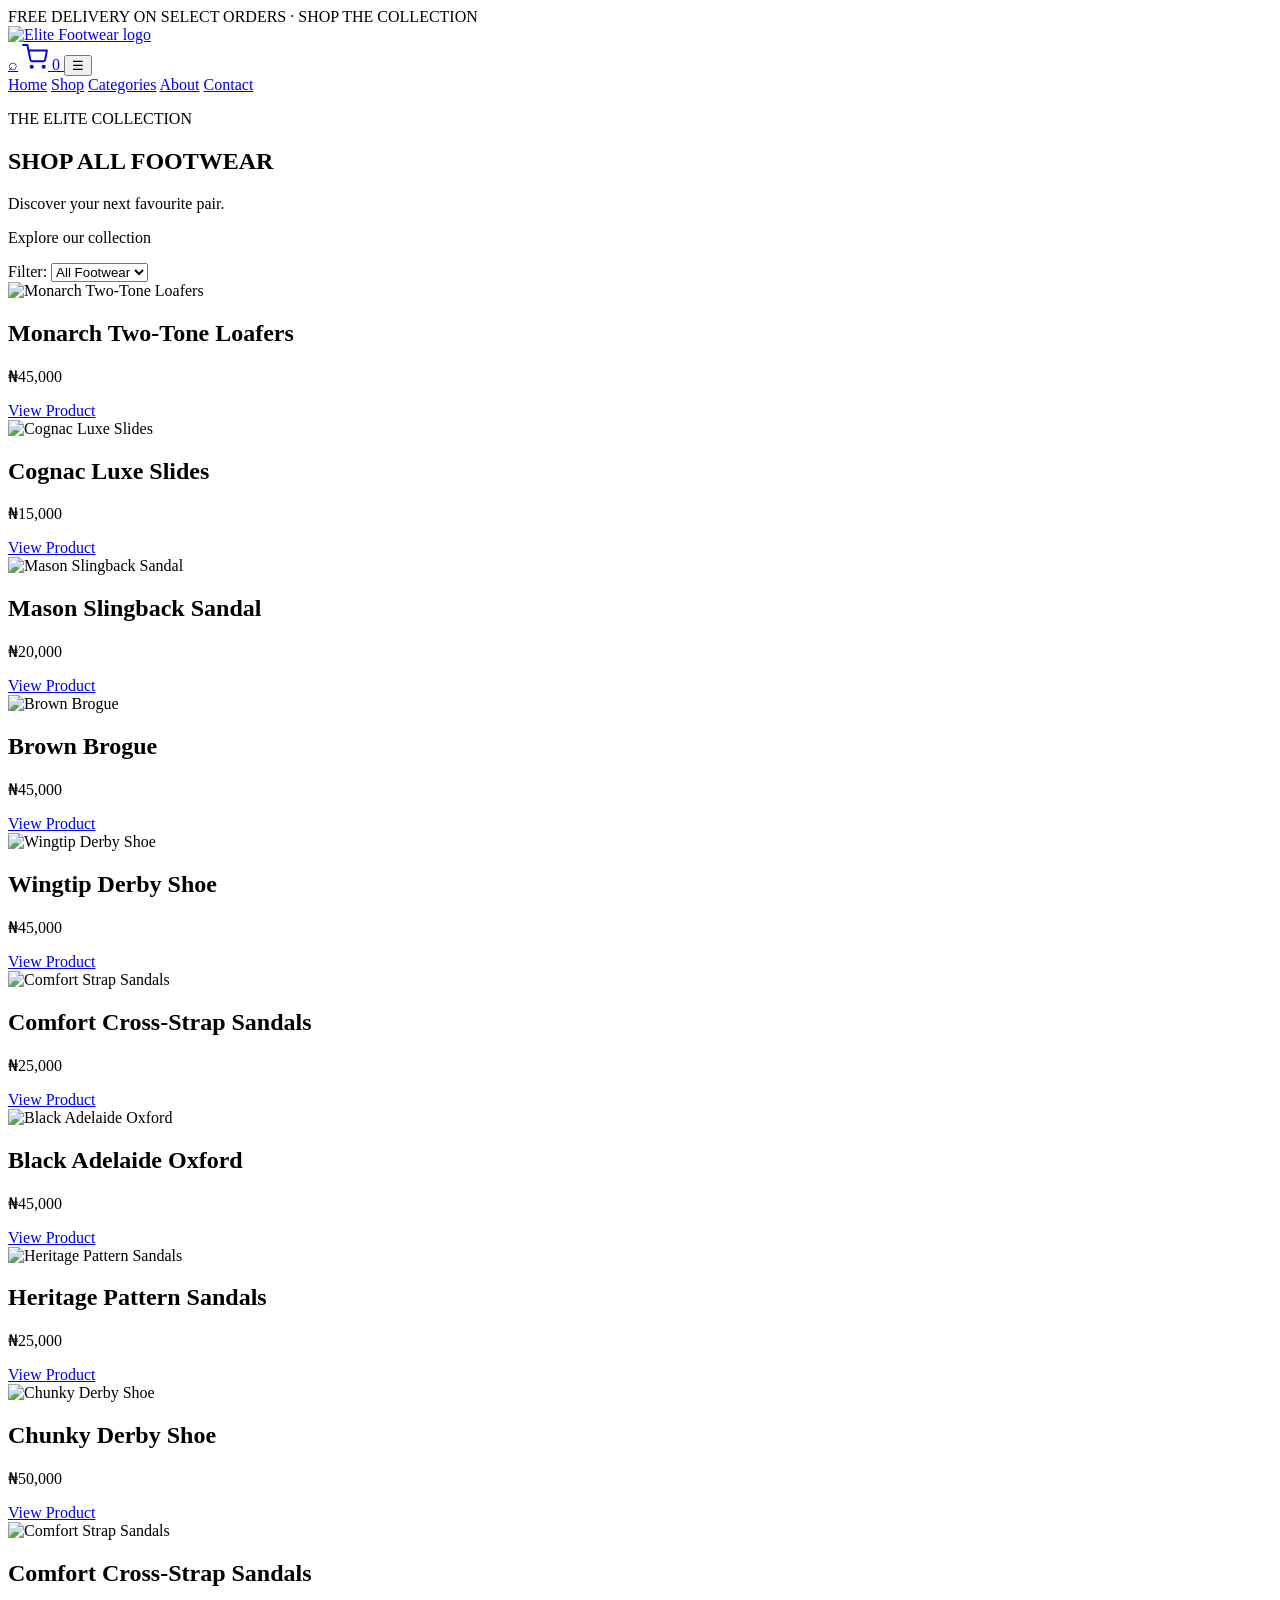
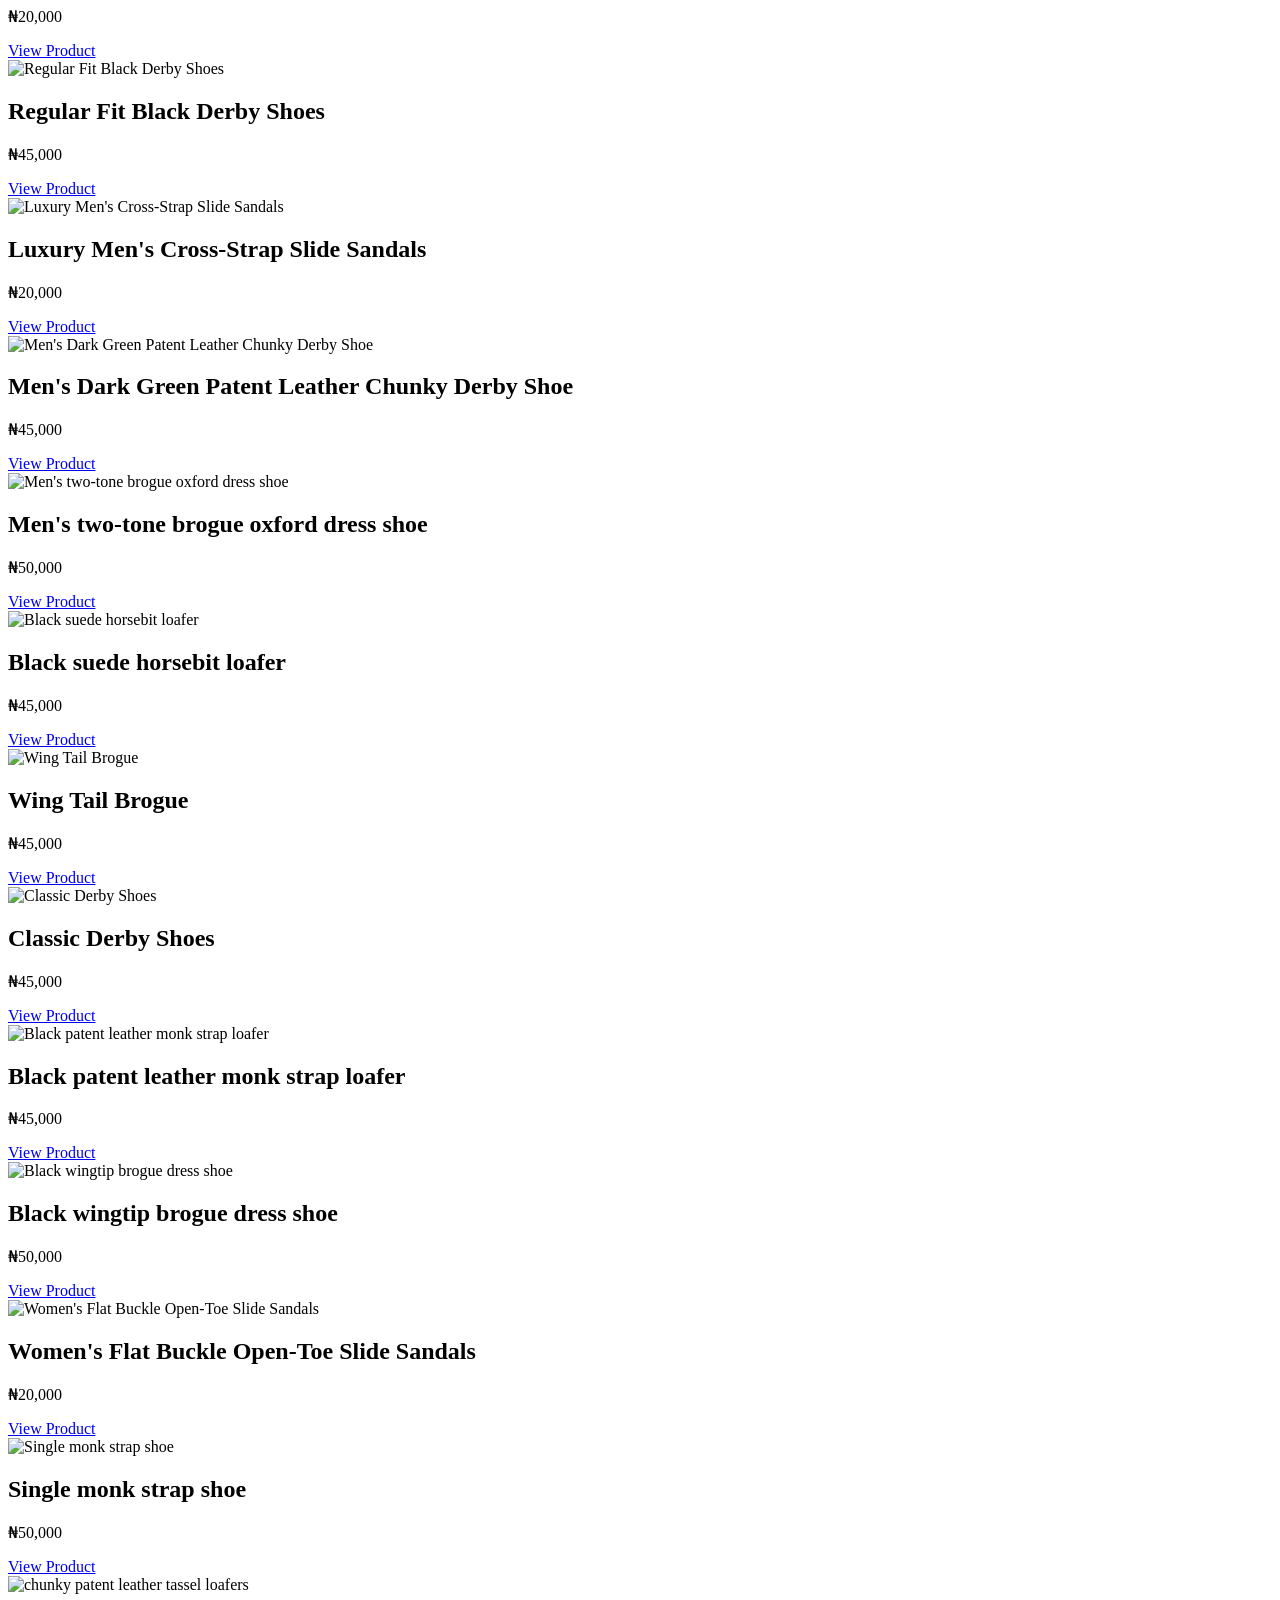
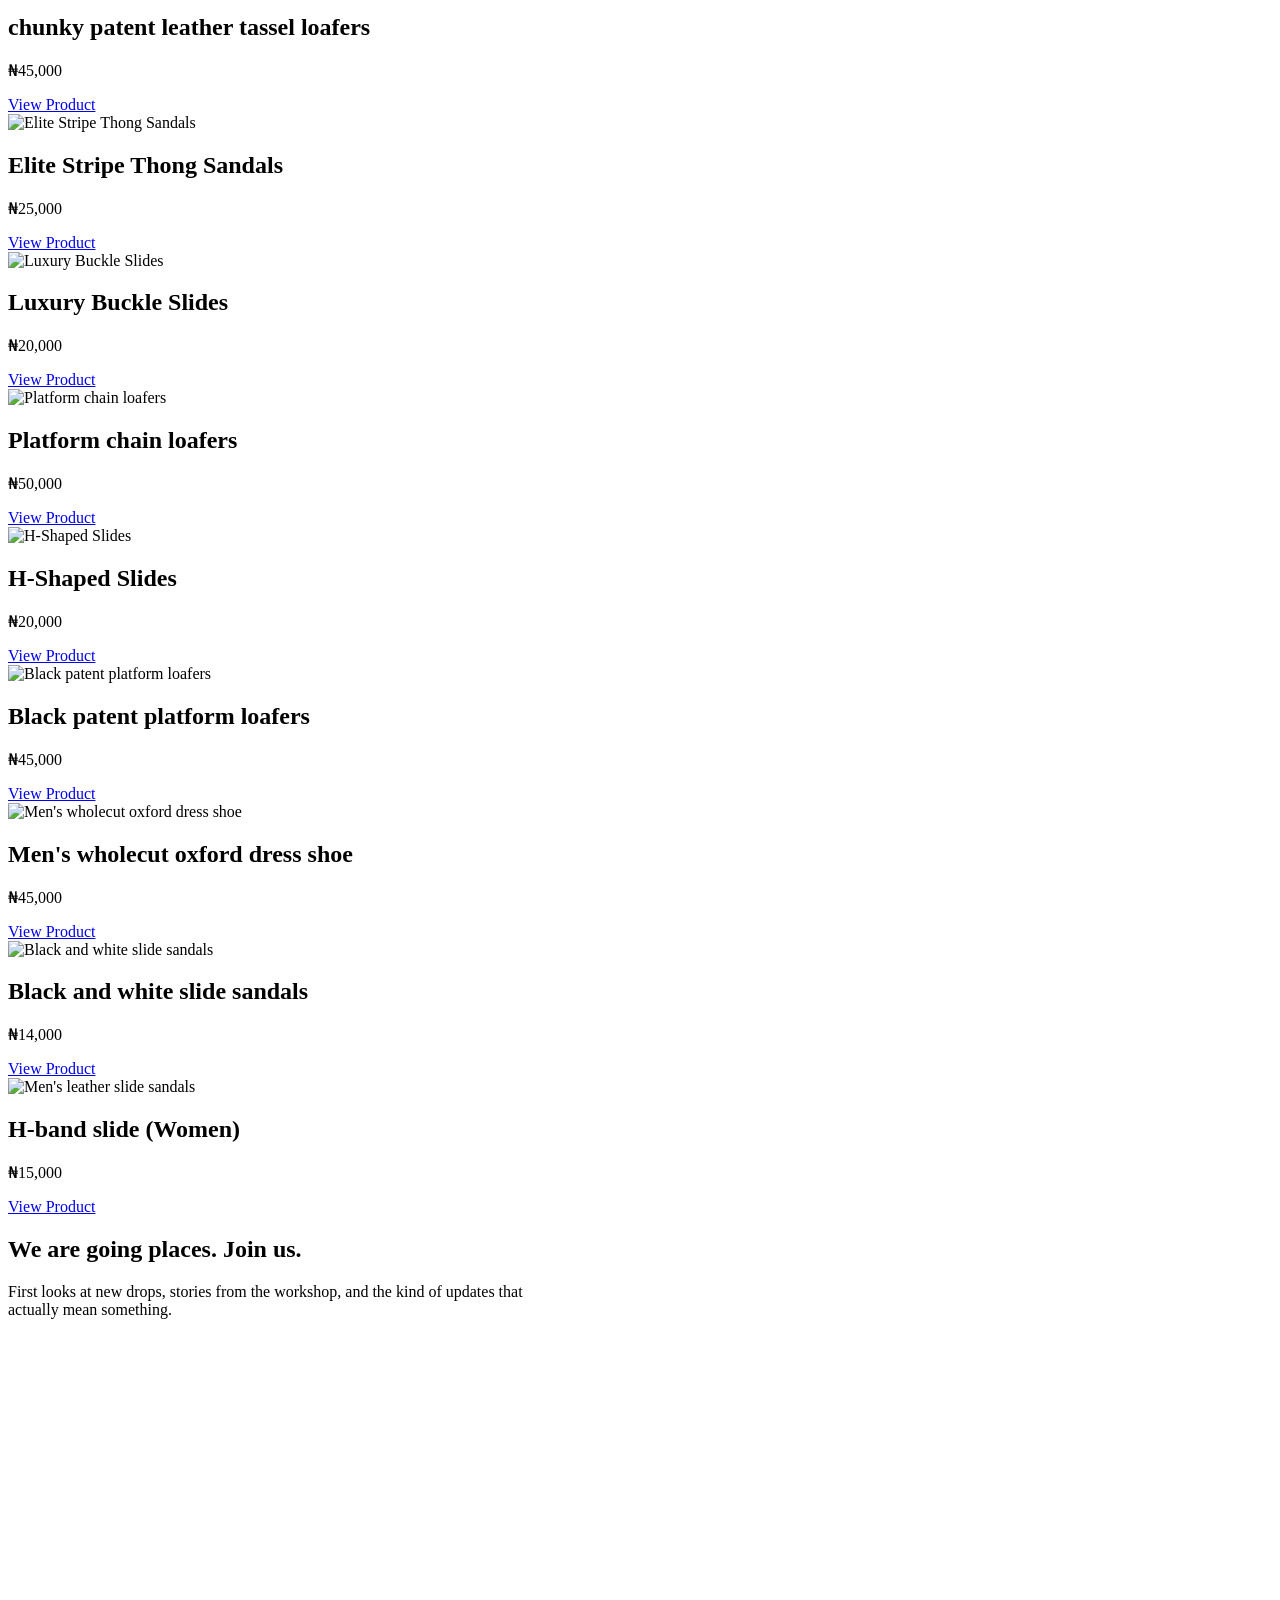
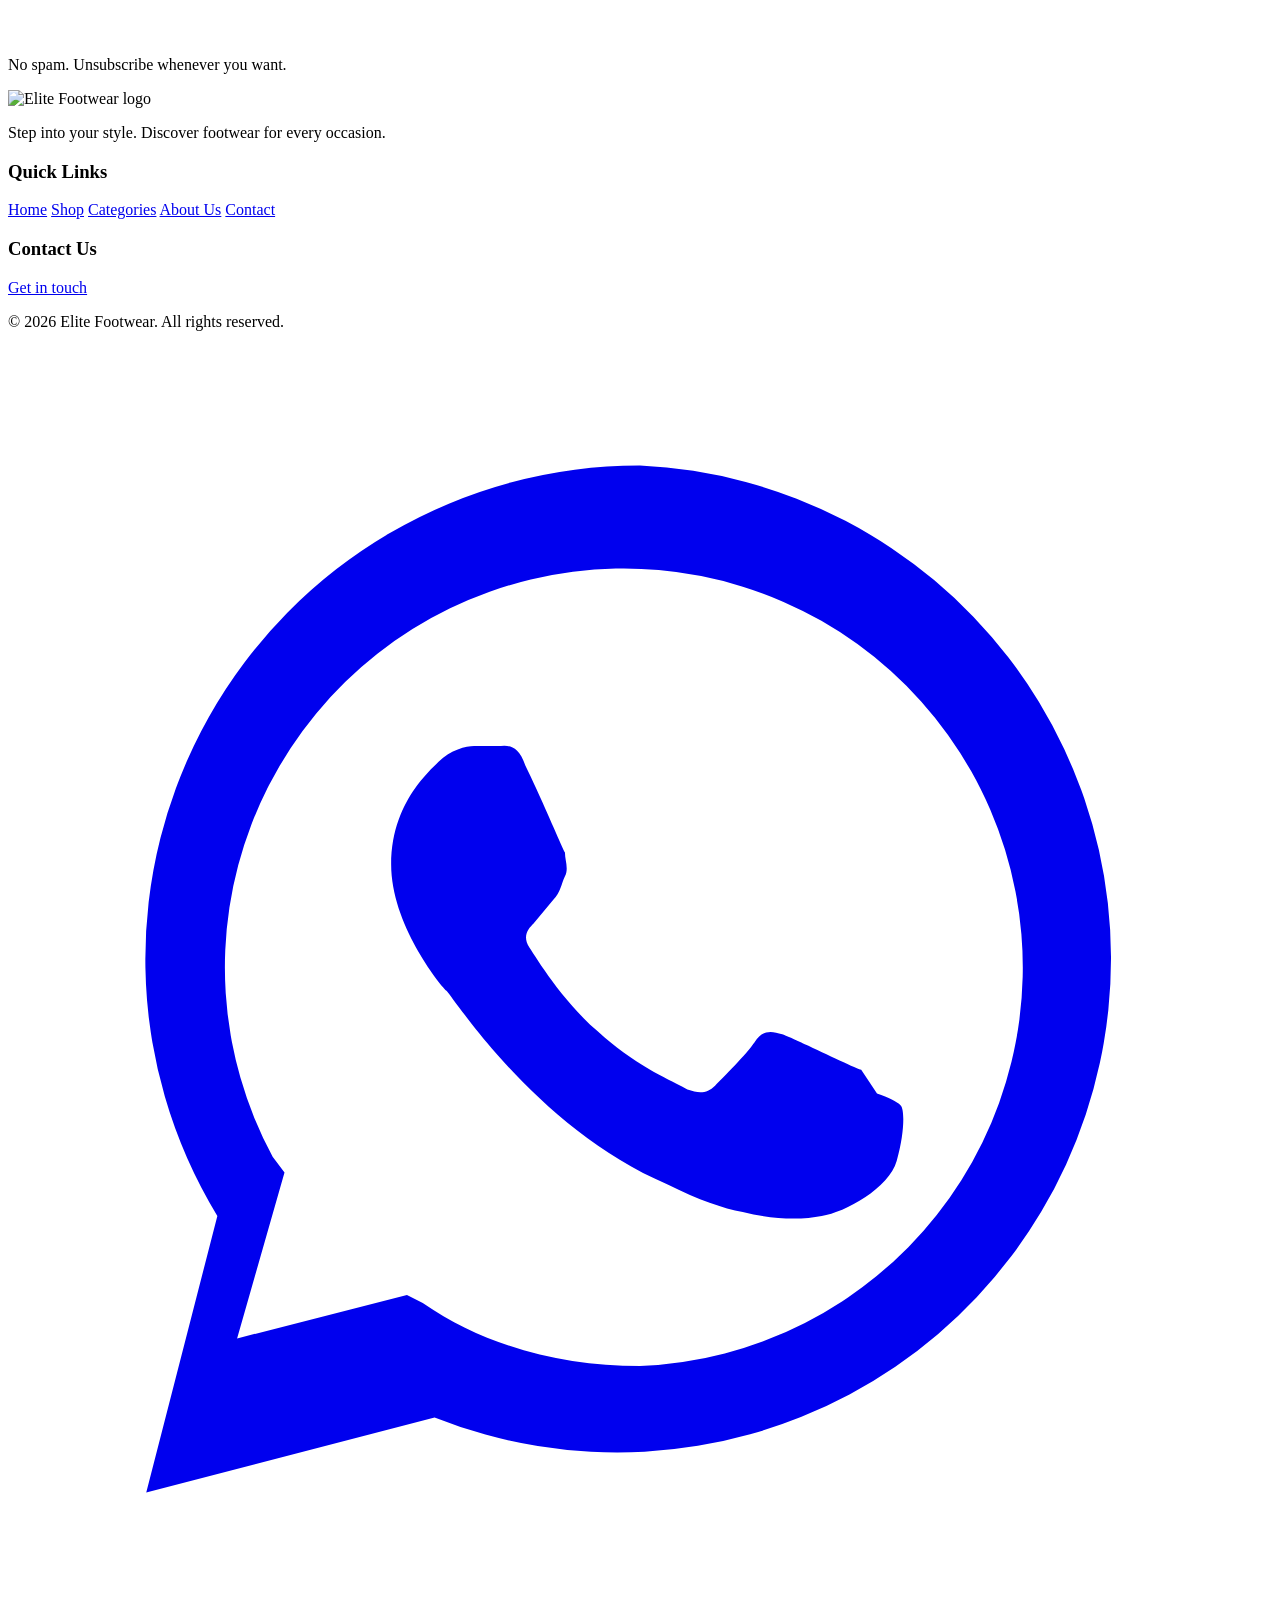
==== shop.html @ ba574fe6 "Add files via upload" ====
<!DOCTYPE html>
<html lang="en">

<head>
    <meta charset="UTF-8">
    <meta name="viewport" content="width=device-width, initial-scale=1.0">
    <title>Shop||Elite Footwear</title>
    <link rel="stylesheet" href="css/style2.css">
</head>

<body>
    <header class="site-header">
        <div class="top-bar">
            FREE DELIVERY ON SELECT ORDERS · SHOP THE COLLECTION
        </div>

        <div class="header-main">
            <a href="index.html" class="logo">
                <img src="images/logo.jpeg" alt="Elite Footwear logo">
            </a>

            <div class="header-icons">
                <a href="shop.html" aria-label="Search">⌕</a>

                 <a href="cart.html" class="cart-link" aria-label="Shopping cart">
                    <svg xmlns="http://www.w3.org/2000/svg" width="26" height="26" viewBox="0 0 24 24" fill="none"
                        stroke="currentColor" stroke-width="1.8" stroke-linecap="round" stroke-linejoin="round"
                        aria-hidden="true">
                        <circle cx="9" cy="21" r="1" />
                        <circle cx="20" cy="21" r="1" />
                        <path d="M1 1h4l2.68 13.39a2 2 0 0 0 2 1.61h9.72a2 2 0 0 0 2-1.61L23 6H6" />
                    </svg>
                    <span id="cart-count" class="cart-count">0</span>
                </a>

                <button class="menu-toggle" aria-label="Open menu">☰</button>
            </div>
        </div>

        <nav class="navbar">
            <a href="index.html">Home</a>
            <a href="shop.html">Shop</a>
            <a href="shop.html#categories">Categories</a>
            <a href="about.html">About</a>
            <a href="contact.html">Contact</a>
        </nav>
    </header>


    <main class="shop-page">
        <section class="shop-intro">
            <p class="eyebrow">THE ELITE COLLECTION</p>
            <h1>SHOP ALL FOOTWEAR</h1>
            <p>Discover your next favourite pair.</p>
        </section>

        <section class="shop-products" id="categories">
            <div class="shop-toolbar">
                <p>Explore our collection</p>

                <label for="category-filter">Filter:</label>
                <select id="category-filter">
                    <option value="all">All Footwear</option>
                    <option value="loafers">Loafers</option>
                    <option value="slides">Slides</option>
                    <option value="sandals">Sandals</option>
                    <option value="brogue">Brogue</option>
                    <option value="Derbis">Derbis</option>
                    <option value="women">Women</option>
                </select>
            </div>

            <div class="shop-grid">
                <article class="shop-card" data-category="loafers" data-featured="true">
                    <img src="images/loafers.jpeg" alt="Monarch Two-Tone Loafers">
                    <div class="shop-card-info">
                        <h2>Monarch Two-Tone Loafers</h2>
                        <p>₦45,000</p>
                        <a href="product.html?id=monarch" class="shop-product-btn">View Product</a>
                    </div>
                </article>

                <article class="shop-card" data-category="slides" data-featured="true">
                    <img src="images/slip.jpeg" alt="Cognac Luxe Slides">
                    <div class="shop-card-info">
                        <h2>Cognac Luxe Slides</h2>
                        <p>₦15,000</p>
                        <a href="product.html?id=cognac" class="shop-product-btn">View Product</a>
                    </div>
                </article>

                <article class="shop-card" data-category="slides" data-featured="false">
                    <img src="images/slide11.jpg" alt="Transparent Leopard Print Slide Sandals">
                    <div class="shop-card-info">
                        <h2>Transparent Leopard Print Slide Sandals</h2>
                        <p>₦18,500</p>
                        <a href="product.html?id=slide11" class="shop-product-btn">View Product</a>
                    </div>
                </article>

                <article class="shop-card" data-category="sandals" data-featured="true">
                    <img src="images/sandal9.jpeg" alt="Mason Slingback Sandal">
                    <div class="shop-card-info">
                        <h2>Mason Slingback Sandal</h2>
                        <p>₦20,000</p>
                        <a href="product.html?id=comfort" class="shop-product-btn">View Product</a>
                    </div>
                </article>

                <article class="shop-card" data-category="brogue" data-featured="true">
                    <img src="images/brogue.jpg" alt="Brown Brogue">
                    <div class="shop-card-info">
                        <h2>Brown Brogue</h2>
                        <p>₦45,000</p>
                        <a href="product.html?id=brogue1" class="shop-product-btn">View Product</a>
                    </div>
                </article>

                <article class="shop-card" data-category="slides" data-featured="false">
                    <img src="images/slide8.jpg" alt="Dolce & Gabbana Bianca Interlock Slide">
                    <div class="shop-card-info">
                        <h2>Dolce & Gabbana Bianca Interlock Slide</h2>
                        <p>₦15,000</p>
                        <a href="product.html?id=slide8" class="shop-product-btn">View Product</a>
                    </div>
                </article>

                <article class="shop-card" data-category="slides" data-featured="false">
                    <img src="images/slide.jpeg" alt="Onyx Buckle Slides">
                    <div class="shop-card-info">
                        <h2>Onyx Buckle Slides</h2>
                        <p>₦15,000</p>
                        <a href="product.html?id=onyx" class="shop-product-btn">View Product</a>
                    </div>
                </article>

                <article class="shop-card" data-category="brogue" data-featured="false">
                    <img src="images/brogue8.jpg" alt="Men's two-tone leather Oxford dress shoes">
                    <div class="shop-card-info">
                        <h2>Men's two-tone leather Oxford dress shoes</h2>
                        <p>₦45,000</p>
                        <a href="product.html?id=brogue8" class="shop-product-btn">View Product</a>
                    </div>
                </article>

                <article class="shop-card" data-category="slides" data-featured="false">
                    <img src="images/slide9.jpg" alt="Project Cloud Jannel Flat Summer slide">
                    <div class="shop-card-info">
                        <h2> Project Cloud Jannel Flat Summer slide</h2>
                        <p>₦15,000</p>
                        <a href="product.html?id=slide9" class="shop-product-btn">View Product</a>
                    </div>
                </article>

                <article class="shop-card" data-category="Derbis" data-featured="true">
                    <img src="images/derbis3.jpeg" alt="Wingtip Derby Shoe">
                    <div class="shop-card-info">
                        <h2>Wingtip Derby Shoe</h2>
                        <p>₦45,000</p>
                        <a href="product.html?id=derbis3" class="shop-product-btn">View Product</a>
                    </div>
                </article>

                <article class="shop-card" data-category="sandals" data-featured="true">
                    <img src="images/sandals3.jpg" alt="Comfort Strap Sandals">
                    <div class="shop-card-info">
                        <h2>Comfort Cross-Strap Sandals</h2>
                        <p>₦25,000</p>
                        <a href="product.html?id=sandals3" class="shop-product-btn">View Product</a>
                    </div>
                </article>

                <article class="shop-card" data-category="brogue" data-featured="true">
                    <img src="images/brogue2.jpeg" alt="Black Adelaide Oxford ">
                    <div class="shop-card-info">
                        <h2> Black Adelaide Oxford </h2>
                        <p>₦45,000</p>
                        <a href="product.html?id=brogues2" class="shop-product-btn">View Product</a>
                    </div>
                </article>

                <article class="shop-card" data-category="sandals" data-featured="true">
                    <img src="images/guci.webp" alt="Heritage Pattern Sandals">
                    <div class="shop-card-info">
                        <h2>Heritage Pattern Sandals</h2>
                        <p>₦25,000</p>
                        <a href="product.html?id=heritage" class="shop-product-btn">View Product</a>
                    </div>
                </article>

                <article class="shop-card" data-category="Derbis" data-featured="true">
                    <img src="images/derbis2.jpeg" alt="Chunky Derby Shoe">
                    <div class="shop-card-info">
                        <h2>Chunky Derby Shoe </h2>
                        <p>₦50,000</p>
                        <a href="product.html?id=derbis2" class="shop-product-btn">View Product</a>
                    </div>
                </article>

                <article class="shop-card" data-category="sandals" data-featured="true">
                    <img src="images/sandal4.jpg" alt="Comfort Strap Sandals">
                    <div class="shop-card-info">
                        <h2>Comfort Cross-Strap Sandals</h2>
                        <p>₦20,000</p>
                        <a href="product.html?id=sandals4" class="shop-product-btn">View Product</a>
                    </div>
                </article>

                <article class="shop-card" data-category="Derbis" data-featured="true">
                    <img src="images/derbis4.webp" alt="Regular Fit Black Derby Shoes">
                    <div class="shop-card-info">
                        <h2>Regular Fit Black Derby Shoes</h2>
                        <p>₦45,000</p>
                        <a href="product.html?id=derbis4" class="shop-product-btn">View Product</a>
                    </div>
                </article>

                <article class="shop-card" data-category="slides" data-featured="true">
                    <img src="images/slide6.jpg" alt="Luxury Men's Cross-Strap Slide Sandals">
                    <div class="shop-card-info">
                        <h2>Luxury Men's Cross-Strap Slide Sandals</h2>
                        <p>₦20,000</p>
                        <a href="product.html?id=slide6" class="shop-product-btn">View Product</a>
                    </div>
                </article>

                <article class="shop-card" data-category="Derbis" data-featured="true">
                    <img src="images/derbis5.jpg" alt="Men's Dark Green Patent Leather Chunky Derby Shoe">
                    <div class="shop-card-info">
                        <h2>Men's Dark Green Patent Leather Chunky Derby Shoe</h2>
                        <p>₦45,000</p>
                        <a href="product.html?id=derbis5" class="shop-product-btn">View Product</a>
                    </div>
                </article>

                <article class="shop-card" data-category="brogue" data-featured="true">
                    <img src="images/brogue5.jpg" alt="Men's two-tone brogue oxford dress shoe">
                    <div class="shop-card-info">
                        <h2> Men's two-tone brogue oxford dress shoe</h2>
                        <p>₦50,000</p>
                        <a href="product.html?id=brogues5" class="shop-product-btn">View Product</a>
                    </div>
                </article>

                <article class="shop-card" data-category="loafers" data-featured="true">
                    <img src="images/loafers4.jpg" alt="Black suede horsebit loafer">
                    <div class="shop-card-info">
                        <h2>Black suede horsebit loafer </h2>
                        <p>₦45,000</p>
                        <a href="product.html?id=loafers4" class="shop-product-btn">View Product</a>
                    </div>
                </article>

                <article class="shop-card" data-category="brogue" data-featured="true">
                    <img src="images/brogue12.jpg" alt="Wing Tail Brogue">
                    <div class="shop-card-info">
                        <h2>Wing Tail Brogue</h2>
                        <p>₦45,000</p>
                        <a href="product.html?id=brogue2" class="shop-product-btn">View Product</a>
                    </div>
                </article>

                <article class="shop-card" data-category="Derbis" data-featured="true">
                    <img src="images/derbis6.jpg" alt="Classic Derby Shoes">
                    <div class="shop-card-info">
                        <h2> Classic Derby Shoes</h2>
                        <p>₦45,000</p>
                        <a href="product.html?id=derbis6" class="shop-product-btn">View Product</a>
                    </div>
                </article>

                <article class="shop-card" data-category="loafers" data-featured="true">
                    <img src="images/loafers5.jpg" alt="Black patent leather monk strap loafer">
                    <div class="shop-card-info">
                        <h2> Black patent leather monk strap loafer</h2>
                        <p>₦45,000</p>
                        <a href="product.html?id=loafers5" class="shop-product-btn">View Product</a>
                    </div>
                </article>

                <article class="shop-card" data-category="Derbis" data-featured="false">
                    <img src="images/derbis7.jpg" alt="Split-Toe Derby ">
                    <div class="shop-card-info">
                        <h2>Split-Toe Derby </h2>
                        <p>₦45,000</p>
                        <a href="product.html?id=derbis7" class="shop-product-btn">View Product</a>
                    </div>
                </article>

                <article class="shop-card" data-category="brogue" data-featured="true">
                    <img src="images/borgue6,jpg.webp" alt="Black wingtip brogue dress shoe">
                    <div class="shop-card-info">
                        <h2>Black wingtip brogue dress shoe</h2>
                        <p>₦50,000</p>
                        <a href="product.html?id=brogues6" class="shop-product-btn">View Product</a>
                    </div>
                </article>

                <article class="shop-card" data-category="Derbis" data-featured="false">
                    <img src="images/derbis8.jpg" alt="Sleeve Leather Derby Shoe">
                    <div class="shop-card-info">
                        <h2>Sleeve Leather Derby Shoe</h2>
                        <p>₦45,000</p>
                        <a href="product.html?id=derbis8" class="shop-product-btn">View Product</a>
                    </div>
                </article>

                <article class="shop-card" data-category="slides" data-featured="true">
                    <img src="images/slide5.jpg" alt="Women's Flat Buckle Open-Toe Slide Sandals">
                    <div class="shop-card-info">
                        <h2>Women's Flat Buckle Open-Toe Slide Sandals</h2>
                        <p>₦20,000</p>
                        <a href="product.html?id=slide5" class="shop-product-btn">View Product</a>
                    </div>
                </article>

                <article class="shop-card" data-category="Derbis" data-featured="false">
                    <img src="images/derbis9.jpg" alt="black leather plain-toe Derby shoe">
                    <div class="shop-card-info">
                        <h2>black leather plain-toe Derby shoe</h2>
                        <p>₦45,000</p>
                        <a href="product.html?id=derbis9" class="shop-product-btn">View Product</a>
                    </div>
                </article>

                <article class="shop-card" data-category="loafers" data-featured="false">
                    <img src="images/loafers9.jpg" alt="Classic black leather penny loafer">
                    <div class="shop-card-info">
                        <h2>Classic black leather penny loafer</h2>
                        <p>₦45,000</p>
                        <a href="product.html?id=loafers9" class="shop-product-btn">View Product</a>
                    </div>
                </article>

                <article class="shop-card" data-category="brogue" data-featured="true">
                    <img src="images/brogue7.jpg" alt="Single monk strap shoe">
                    <div class="shop-card-info">
                        <h2> Single monk strap shoe </h2>
                        <p>₦50,000</p>
                        <a href="product.html?id=brogue7" class="shop-product-btn">View Product</a>
                    </div>
                </article>

                <article class="shop-card" data-category="loafers" data-featured="false">
                    <img src="images/loafers10.jpg" alt="Gupper East Black and White Leather Loafers">
                    <div class="shop-card-info">
                        <h2>Gupper East Black and White Leather Loafers </h2>
                        <p>₦45,000</p>
                        <a href="product.html?id=loafers10" class="shop-product-btn">View Product</a>
                    </div>
                </article>

                <article class="shop-card" data-category="loafers" data-featured="true">
                    <img src="images/loafers8.jpg" alt="chunky patent leather tassel loafers">
                    <div class="shop-card-info">
                        <h2>chunky patent leather tassel loafers </h2>
                        <p>₦45,000</p>
                        <a href="product.html?id=loafers8" class="shop-product-btn">View Product</a>
                    </div>
                </article>

                <article class="shop-card" data-category="Derbis" data-featured="false">
                    <img src="images/derbis10.jpg" alt="Bordeaux Chunky derby">
                    <div class="shop-card-info">
                        <h2>Bordeaux Chunky derby</h2>
                        <p>₦45,000</p>
                        <a href="product.html?id=derbis10" class="shop-product-btn">View Product</a>
                    </div>
                </article>

                <article class="shop-card" data-category="loafers" data-featured="false">
                    <img src="images/loafers3.jpg" alt="Taupe Patent Loafers">
                    <div class="shop-card-info">
                        <h2>Taupe Patent Loafers</h2>
                        <p>₦45,000</p>
                        <a href="product.html?id=loafers3" class="shop-product-btn">View Product</a>
                    </div>
                </article>

                <article class="shop-card" data-category="brogue" data-featured="false">
                    <img src="images/brogue9.jpg" alt="Cheaney Arthur III Oxford Brogue.">
                    <div class="shop-card-info">
                        <h2>Cheaney Arthur III Oxford Brogue.</h2>
                        <p>₦45,000</p>
                        <a href="product.html?id=brogue9" class="shop-product-btn">View Product</a>
                    </div>
                </article>

                <article class="shop-card" data-category="loafers" data-featured="false">
                    <img src="images/loafers11.jpg" alt="Oliveria Lan Elegant Black Patent Leather Loafer">
                    <div class="shop-card-info">
                        <h2>Oliveria Lan Elegant Black Patent Leather Loafer</h2>
                        <p>₦45,000</p>
                        <a href="product.html?id=loafers11" class="shop-product-btn">View Product</a>
                    </div>
                </article>

                <article class="shop-card" data-category="brogue" data-featured="false">
                    <img src="images/brogue10.jpg" alt="Simons Leather Brogue Shoe">
                    <div class="shop-card-info">
                        <h2>Simons Leather Brogue Shoe </h2>
                        <p>₦45,000</p>
                        <a href="product.html?id=brogue10" class="shop-product-btn">View Product</a>
                    </div>
                </article>

                <article class="shop-card" data-category="sandals" data-featured="true">
                    <img src="images/stripe.jpg" alt="Elite Stripe Thong Sandals">
                    <div class="shop-card-info">
                        <h2>Elite Stripe Thong Sandals</h2>
                        <p>₦25,000</p>
                        <a href="product.html?id=stripe" class="shop-product-btn">View Product</a>
                    </div>
                </article>

                <article class="shop-card" data-category="slides" data-featured="true">
                    <img src="images/slide1.jpg" alt="Luxury Buckle Slides">
                    <div class="shop-card-info">
                        <h2>Luxury Buckle Slides</h2>
                        <p>₦20,000</p>
                        <a href="product.html?id=luxury" class="shop-product-btn">View Product</a>
                    </div>
                </article>

                <article class="shop-card" data-category="loafers" data-featured="true">
                    <img src="images/loafers2.jpg" alt="Platform chain loafers">
                    <div class="shop-card-info">
                        <h2>Platform chain loafers </h2>
                        <p>₦50,000</p>
                        <a href="product.html?id=loafers2" class="shop-product-btn">View Product</a>
                    </div>
                </article>

                <article class="shop-card" data-category="brogue" data-featured="false">
                    <img src="images/brogue11.jpg" alt="Two-tone chunky wingtip oxford shoes">
                    <div class="shop-card-info">
                        <h2>Two-tone chunky wingtip oxford shoes</h2>
                        <p>₦45,000</p>
                        <a href="product.html?id=brogue11" class="shop-product-btn">View Product</a>
                    </div>
                </article>

                <article class="shop-card" data-category="slides" data-featured="true">
                    <img src="images/slide2.jpg" alt="H-Shaped Slides">
                    <div class="shop-card-info">
                        <h2>H-Shaped Slides</h2>
                        <p>₦20,000</p>
                        <a href="product.html?id=hslide" class="shop-product-btn">View Product</a>
                    </div>
                </article>

                <article class="shop-card" data-category="slides" data-featured="false">
                    <img src="images/cross.jpeg" alt="Urban Comfort Cross-Strap">
                    <div class="shop-card-info">
                        <h2>Urban Comfort Cross-Strap </h2>
                        <p>₦35,000</p>
                        <a href="product.html?id=urban" class="shop-product-btn">View Product</a>
                    </div>
                </article>

                <article class="shop-card" data-category="slides" data-featured="false">
                    <img src="images/slide3.jpg" alt=" Square-Toe Thong Sandal">
                    <div class="shop-card-info">
                        <h2> Square-Toe Thong Sandal </h2>
                        <p>₦20,000</p>
                        <a href="product.html?id=slide3" class="shop-product-btn">View Product</a>
                    </div>
                </article>

                <article class="shop-card" data-category="loafers" data-featured="true">
                    <img src="images/loafers1.jpg" alt="Black patent platform loafers">
                    <div class="shop-card-info">
                        <h2>Black patent platform loafers</h2>
                        <p>₦45,000</p>
                        <a href="product.html?id=loafers1" class="shop-product-btn">View Product</a>
                    </div>
                </article>

                <article class="shop-card" data-category="loafers" data-featured="false">
                    <img src="images/loafers12.jpeg" alt="Two-Tone Chunky Tassel Loafers">
                    <div class="shop-card-info">
                        <h2>Two-Tone Chunky Tassel Loafers </h2>
                        <p>₦45,000</p>
                        <a href="product.html?id=loafers12" class="shop-product-btn">View Product</a>
                    </div>
                </article>

                <article class="shop-card" data-category="Derbis" data-featured="true">
                    <img src="images/derbis1.jpeg" alt="Men's wholecut oxford dress shoe">
                    <div class="shop-card-info">
                        <h2>Men's wholecut oxford dress shoe</h2>
                        <p>₦45,000</p>
                        <a href="product.html?id=derbis1" class="shop-product-btn">View Product</a>
                    </div>
                </article>


                <article class="shop-card" data-category="slides" data-featured="true">
                    <img src="images/slide4.jpg" alt="Black and white slide sandals">
                    <div class="shop-card-info">
                        <h2> Black and white slide sandals </h2>
                        <p>₦14,000</p>
                        <a href="product.html?id=slide4" class="shop-product-btn">View Product</a>
                    </div>
                </article>

                <article class="shop-card" data-category="slides" data-featured="false">
                    <img src="images/slide7.jpg" alt=" Hermès Chypre Sandal">
                    <div class="shop-card-info">
                        <h2> Hermès Chypre Sandal</h2>
                        <p>₦35,000</p>
                        <a href="product.html?id=slide7" class="shop-product-btn">View Product</a>
                    </div>
                </article>

                <article class="shop-card" data-category="sandals" data-featured="false">
                    <img src="images/sandal5.jpg" alt="Black Smart Leather Sandals">
                    <div class="shop-card-info">
                        <h2> Black Smart Leather Sandals </h2>
                        <p>₦25,000</p>
                        <a href="product.html?id=sandal5" class="shop-product-btn">View Product</a>
                    </div>
                </article>

                <article class="shop-card" data-category="sandals" data-featured="false">
                    <img src="images/sandal6.jpg" alt="Reformation Ludo Toe Ring Strappy Flat Sandal">
                    <div class="shop-card-info">
                        <h2>Reformation Ludo Toe Ring Strappy Flat Sandal </h2>
                        <p>₦25,000</p>
                        <a href="product.html?id=sandal6" class="shop-product-btn">View Product</a>
                    </div>
                </article>

                <article class="shop-card" data-category="sandals" data-featured="false">
                    <img src="images/sandal7.jpg" alt="BW- Classy Brown White Male Palm Slippers">
                    <div class="shop-card-info">
                        <h2>BW- Classy Brown White Male Palm Slippers </h2>
                        <p>₦25,000</p>
                        <a href="product.html?id=sandal7" class="shop-product-btn">View Product</a>
                    </div>
                </article>

                <article class="shop-card" data-category="sandals" data-featured="false">
                    <img src="images/sandal8.jpg" alt="Men's leather slide sandals">
                    <div class="shop-card-info">
                        <h2>Men's leather slide sandals </h2>
                        <p>₦35,000</p>
                        <a href="product.html?id=sandal8" class="shop-product-btn">View Product</a>
                    </div>
                </article>

                <article class="shop-card" data-category="sandals" data-featured="false">
                    <img src="images/sandal10.jpeg" alt="Men's leather slide sandals">
                    <div class="shop-card-info">
                        <h2>Medusa Logo Clip Sandals</h2>
                        <p>₦35,000</p>
                        <a href="product.html?id=sandal10" class="shop-product-btn">View Product</a>
                    </div>
                </article>

                <article class="shop-card" data-category="sandals" data-featured="false">
                    <img src="images/sandal11.jpeg" alt="Men's leather slide sandals">
                    <div class="shop-card-info">
                        <h2>brown leather double-strap sandals </h2>
                        <p>₦35,000</p>
                        <a href="product.html?id=sandal11" class="shop-product-btn">View Product</a>
                    </div>
                </article>

                <article class="shop-card" data-category="sandals" data-featured="false">
                    <img src="images/sandal12.jpeg" alt="Men's leather slide sandals">
                    <div class="shop-card-info">
                        <h2>Italian Fabi Sandal </h2>
                        <p>₦35,000</p>
                        <a href="product.html?id=sandal12" class="shop-product-btn">View Product</a>
                    </div>
                </article>

                <article class="shop-card" data-category="sandals" data-featured="false">
                    <img src="images/sandal13.jpeg" alt="Men's leather slide sandals">
                    <div class="shop-card-info">
                        <h2>Glossy Double Strap Sandals</h2>
                        <p>₦35,000</p>
                        <a href="product.html?id=sandal13" class="shop-product-btn">View Product</a>
                    </div>
                </article>

                <article class="shop-card" data-category="sandals" data-featured="false">
                    <img src="images/sandal14.jpeg" alt="Men's leather slide sandals">
                    <div class="shop-card-info">
                        <h2>Touch Strap Chunky Sandals</h2>
                        <p>₦35,000</p>
                        <a href="product.html?id=sandal14" class="shop-product-btn">View Product</a>
                    </div>
                </article>

                <article class="shop-card" data-category="sandals" data-featured="false">
                    <img src="images/sandal15.jpeg" alt="Men's leather slide sandals">
                    <div class="shop-card-info">
                        <h2>Men's leather smart sandals</h2>
                        <p>₦35,000</p>
                        <a href="product.html?id=sandal15" class="shop-product-btn">View Product</a>
                    </div>
                </article>

                <article class="shop-card" data-category="sandals" data-featured="false">
                    <img src="images/sandal16.jpeg" alt="Men's leather slide sandals">
                    <div class="shop-card-info">
                        <h2> Boston flame-patterned clogs</h2>
                        <p>₦35,000</p>
                        <a href="product.html?id=sandal16" class="shop-product-btn">View Product</a>
                    </div>
                </article>

                <article class="shop-card" data-category="sandals" data-featured="false">
                    <img src="images/sandal17.jpeg" alt="Men's leather slide sandals">
                    <div class="shop-card-info">
                        <h2>BrikenStock Arizona Sandal</h2>
                        <p>₦35,000</p>
                        <a href="product.html?id=sandal17" class="shop-product-btn">View Product</a>
                    </div>
                </article>

                <article class="shop-card" data-category="women" data-featured="false">
                    <img src="images/women1.jpeg" alt="Men's leather slide sandals">
                    <div class="shop-card-info">
                        <h2>Bow slide </h2>
                        <p>₦25,000</p>
                        <a href="product.html?id=women1" class="shop-product-btn">View Product</a>
                    </div>
                </article>

                <article class="shop-card" data-category="women" data-featured="false">
                    <img src="images/women2.jpeg" alt="Men's leather slide sandals">
                    <div class="shop-card-info">
                        <h2> H-band slide (Women) </h2>
                        <p>₦15,000</p>
                        <a href="product.html?id=women2" class="shop-product-btn">View Product</a>
                    </div>
                </article>

                <article class="shop-card" data-category="women" data-featured="true">
                    <img src="images/women3.jpg" alt="Men's leather slide sandals">
                    <div class="shop-card-info">
                        <h2> H-band slide (Women)</h2>
                        <p>₦15,000</p>
                        <a href="product.html?id=women3" class="shop-product-btn">View Product</a>
                    </div>
                </article>

                <article class="shop-card" data-category="women" data-featured="false">
                    <img src="images/women4.jpg" alt="Men's leather slide sandals">
                    <div class="shop-card-info">
                        <h2>Leather & transparent single strap slide </h2>
                        <p>₦25,000</p>
                        <a href="product.html?id=women4" class="shop-product-btn">View Product</a>
                    </div>
                </article>

                <article class="shop-card" data-category="women" data-featured="false">
                    <img src="images/women5.jpg" alt="Men's leather slide sandals">
                    <div class="shop-card-info">
                        <h2>Quilted Women's Sandal</h2>
                        <p>₦25,000</p>
                        <a href="product.html?id=women5" class="shop-product-btn">View Product</a>
                    </div>
                </article>

                <article class="shop-card" data-category="women" data-featured="false">
                    <img src="images/women6.jpg" alt="Men's leather slide sandals">
                    <div class="shop-card-info">
                        <h2>Quilted Women's Sandal</h2>
                        <p>₦25,000</p>
                        <a href="product.html?id=women6" class="shop-product-btn">View Product</a>
                    </div>
                </article>

                <article class="shop-card" data-category="women" data-featured="false">
                    <img src="images/women7.jpg" alt="Men's leather slide sandals">
                    <div class="shop-card-info">
                        <h2>Strappy Block Heel Mule</h2>
                        <p>₦25,000</p>
                        <a href="product.html?id=women7" class="shop-product-btn">View Product</a>
                    </div>
                </article>

                <article class="shop-card" data-category="women" data-featured="false">
                    <img src="images/women8.jpg" alt="Men's leather slide sandals">
                    <div class="shop-card-info">
                        <h2>Strappy Block Heel Mule</h2>
                        <p>₦25,000</p>
                        <a href="product.html?id=women8" class="shop-product-btn">View Product</a>
                    </div>
                </article>

                <article class="shop-card" data-category="women" data-featured="false">
                    <img src="images/women12.jpg" alt="Men's leather slide sandals">
                    <div class="shop-card-info">
                        <h2>Strappy Block Heel Mule</h2>
                        <p>₦25,000</p>
                        <a href="product.html?id=women12" class="shop-product-btn">View Product</a>
                    </div>
                </article>

                <article class="shop-card" data-category="women" data-featured="false">
                    <img src="images/women9.jpg" alt="Men's leather slide sandals">
                    <div class="shop-card-info">
                        <h2>Thin Strap CrissCross Slide</h2>
                        <p>₦25,000</p>
                        <a href="product.html?id=women9" class="shop-product-btn">View Product</a>
                    </div>
                </article>

                <article class="shop-card" data-category="women" data-featured="false">
                    <img src="images/women10.jpg" alt="Men's leather slide sandals">
                    <div class="shop-card-info">
                        <h2>Thin Strap CrissCross Slide</h2>
                        <p>₦25,000</p>
                        <a href="product.html?id=women10" class="shop-product-btn">View Product</a>
                    </div>
                </article>

                <article class="shop-card" data-category="women" data-featured="false">
                    <img src="images/women11.jpg" alt="Men's leather slide sandals">
                    <div class="shop-card-info">
                        <h2>Women's Woven Rope Sandal</h2>
                        <p>₦25,000</p>
                        <a href="product.html?id=women11" class="shop-product-btn">View Product</a>
                    </div>
                </article>
        </section>

        <section class="subscribe">
            <div class="subscribe-text">
                <h2>We are going places. Join us.</h2>
                <p>First looks at new drops, stories from the workshop, and the kind of updates that <br>actually mean
                    something.</p>
            </div>

            <iframe width="540" height="305" src="https://69be47c5.sibforms.com/v2/serve/[base64]" frameborder="0" scrolling="auto" allowfullscreen style="display: block;margin-left: auto;margin-right: auto;max-width: 100%;"></iframe>
            <p class="spam">No spam. Unsubscribe whenever you want.</p>
       <p id="subscribe-status" role="status" aria-live="polite"></p>
        </section>
    </main>


    <footer class="site-footer">
        <div class="footer-content">
            <div class="footer-brand">
                <img src="images/logo.jpeg" alt="Elite Footwear logo">
                <p>Step into your style. Discover footwear
                    for every occasion.</p>
            </div>

            <div class="footer-links">
                <h3>Quick Links</h3>
                <a href="index.html">Home</a>
                <a href="shop.html">Shop</a>
                <a href="shop.html#category-filter">Categories</a>
                <a href="#about">About Us</a>
                <a href="#contact">Contact</a>
            </div>

            <div class="footer-contact">
                <h3>Contact Us</h3>
                <!-- Add the client's confirmed contact details here -->
                <a href="contact.html">Get in touch</a>
            </div>
        </div>

        <div class="footer-bottom">
            <p>&copy; 2026 Elite Footwear. All rights reserved.</p>
        </div>
    </footer>
    <script src="script.js"></script>

    <!-- Floating WhatsApp Button -->
<a
    href="https://wa.me/+2349136032720?text=Hello%20Elite%20Footwear%2C%20I%20have%20an%20enquiry."
    class="whatsapp-float"
    target="_blank"
    rel="noopener noreferrer"
    aria-label="Chat with Elite Footwear on WhatsApp"
>
    <svg viewBox="0 0 32 32" aria-hidden="true">
        <path fill="currentColor" d="M16 3a12.5 12.5 0 0 0-10.7 19L3.5 29l7.3-1.9A12.5 12.5 0 1 0 16 3zm0 22.8c-2 0-3.9-.5-5.5-1.6l-.4-.2-4.3 1.1 1.2-4.2-.3-.4A10.1 10.1 0 1 1 16 25.8zm5.6-7.5c-.3-.1-1.7-.8-2-.9-.3-.1-.5-.1-.7.2-.2.3-.8.9-1 1.1-.2.2-.4.2-.7.1-.3-.2-1.2-.5-2.3-1.5-.9-.8-1.5-1.8-1.7-2.1-.2-.3 0-.5.1-.6l.5-.6c.2-.2.2-.4.3-.6.1-.2 0-.4 0-.6-.1-.2-.7-1.6-1-2.2-.2-.6-.5-.5-.7-.5h-.6c-.2 0-.6.1-.9.4-.3.3-1.2 1.1-1.2 2.6s1.2 3 1.4 3.2c.2.2 2.3 3.5 5.6 4.9.8.4 1.4.6 1.9.7.8.2 1.5.2 2 .1.6-.1 1.7-.7 1.9-1.4.2-.7.2-1.3.1-1.4-.1-.1-.3-.2-.6-.3z"/>
    </svg>
</a>
</body>

</html>
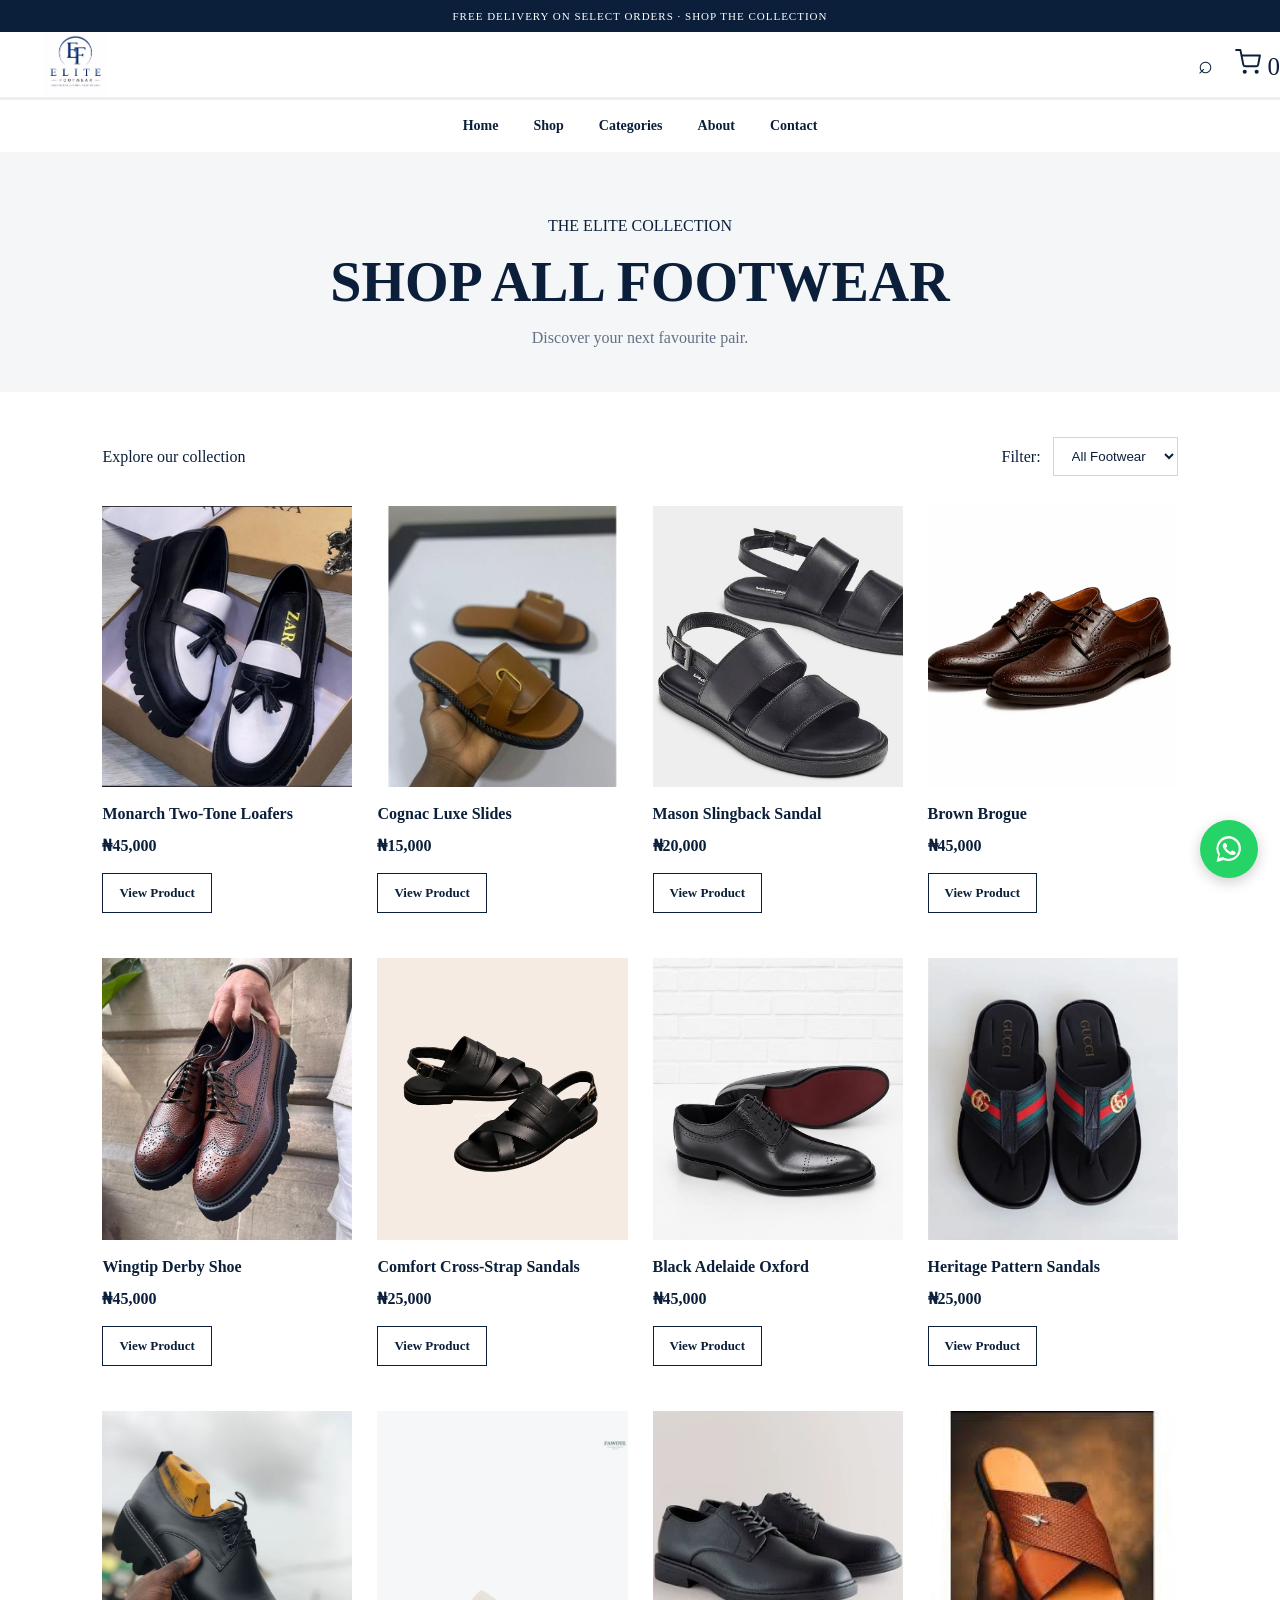
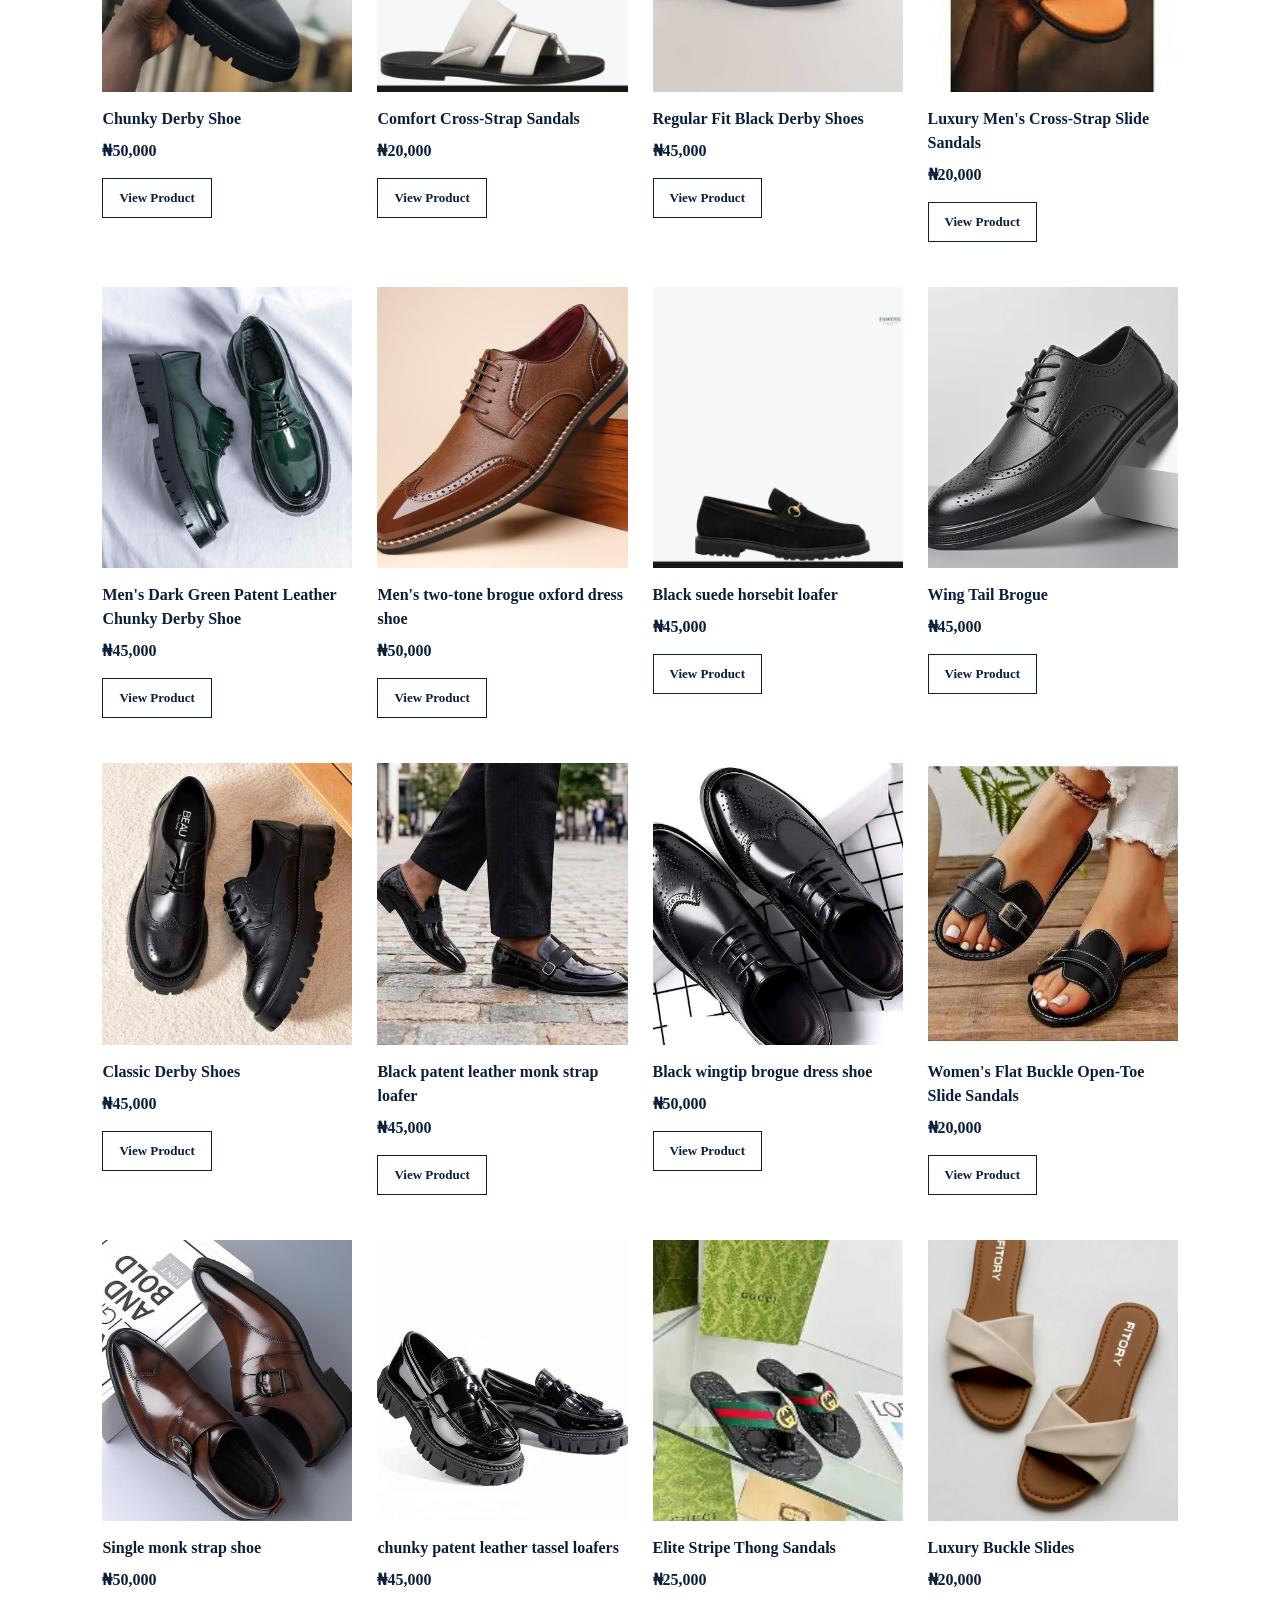
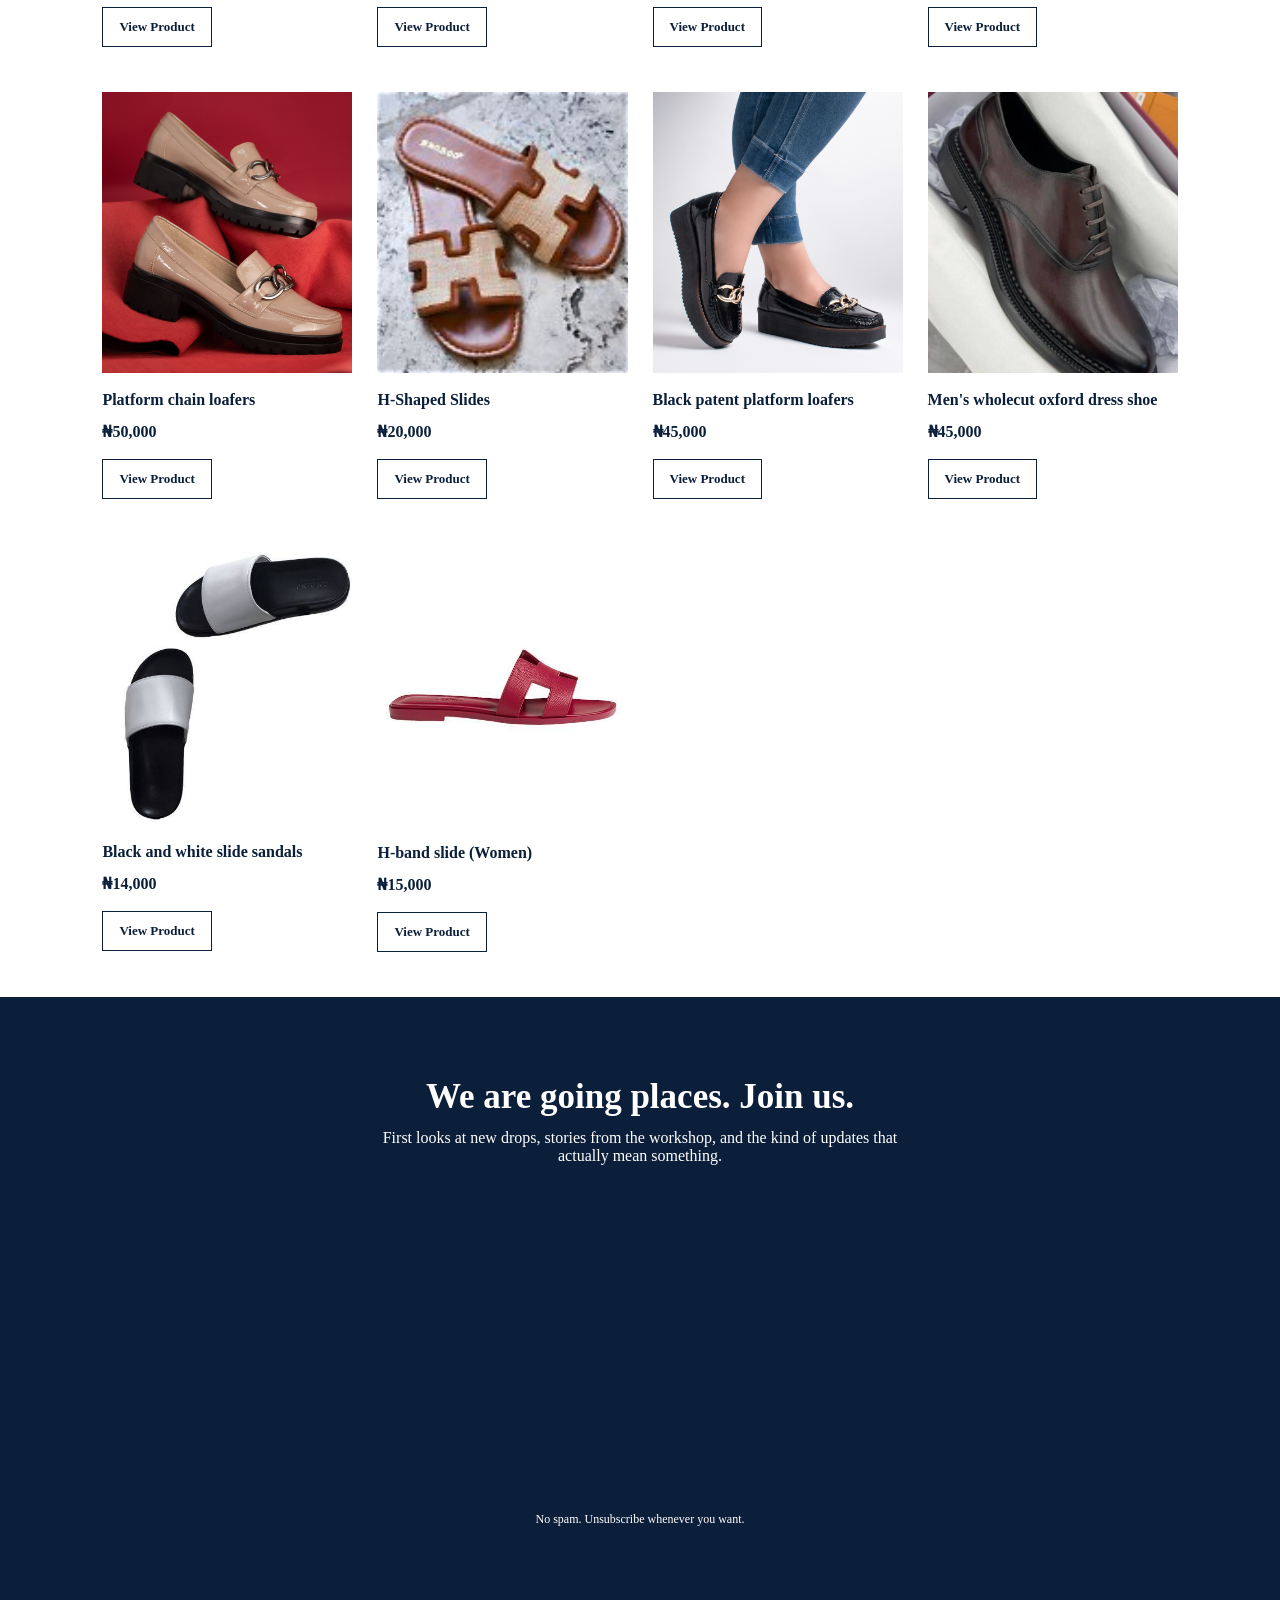
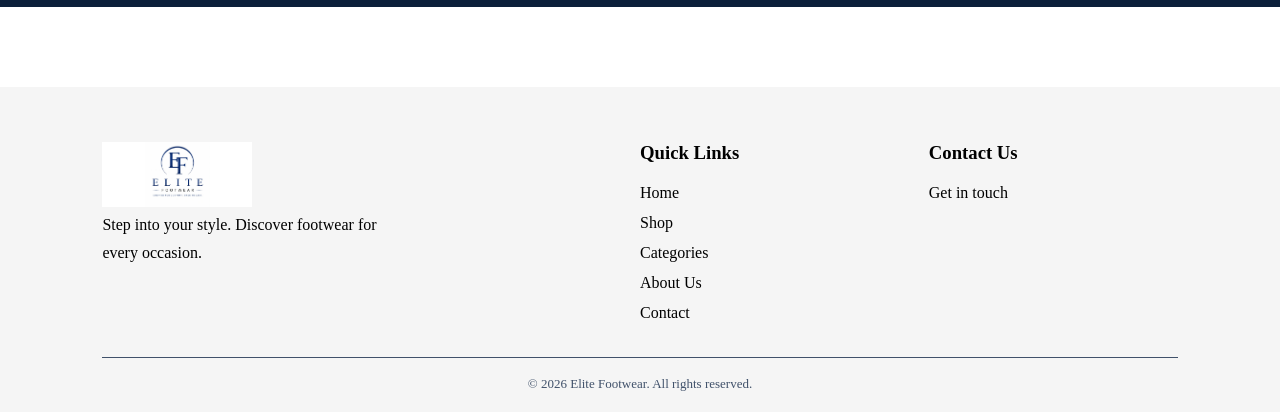
==== commit 41dd94c4: "Update shop.html" ====
--- a/shop.html
+++ b/shop.html
@@ -788,4 +788,4 @@
 </a>
 </body>
 
-</html>+</html>
--- a/css/style2.css
+++ b/css/style2.css
@@ -0,0 +1,514 @@
+/* universal selector */
+* {
+    margin: 0;
+    padding: 0;
+    box-sizing: border-box;
+}
+
+:root {
+    --navy: #0B1F3A;
+    --white: #FFFFFF;
+    --light-grey: #F4F6F8;
+    --text: #222B38;
+}
+
+body {
+    padding: auto;
+}
+
+html {
+    scroll-behavior: smooth;
+}
+/* the heading */
+.site-header {
+    position: sticky;
+    top: 0;
+    z-index: 1000;
+    background: #ffffff;
+    color: #0B1F3A;
+}
+
+.top-bar {
+    background: #0B1F3A;
+    color: #fff;
+    text-align: center;
+    padding: 10px;
+    font-size: 11px;
+    letter-spacing: 1px;
+}
+
+.header-main {
+    /* min-height: 20px;
+    padding: 15px; */
+    display: flex;
+    align-items: center;
+    justify-content: space-between;
+    border-bottom: 3px solid #eee;
+}
+
+.logo img {
+    display: block;
+    width: 150px;
+    max-height: 65px;
+    object-fit: contain;
+}
+
+.header-icons {
+    display: flex;
+    align-items: center;
+    gap: 22px;
+}
+
+
+/* .cart-link {
+  position: relative;
+  display: inline-flex;
+  align-items: center;
+  text-decoration: none;
+}
+
+.cart-count {
+  position: absolute;
+  top: -10px;
+  right: -10px;
+  min-width: 18px;
+  height: 18px;
+  padding: 0 3px;
+  border-radius: 50%;
+  background: #0B1F3A;
+  color: #FFFFFF;
+  font-size: 11px;
+  display: flex;
+  align-items: center;
+  justify-content: center;
+} */
+
+
+.header-icons a,
+.menu-toggle {
+    color: #0B1F3A;
+    font-size: 25px;
+    text-decoration: none;
+    background: none;
+    border: none;
+    cursor: pointer;
+}
+
+.navbar {
+    display: flex;
+    justify-content: center;
+    align-items: center;
+    gap: 35px;
+    padding: 18px 10px;
+}
+
+.navbar a {
+    color: #0B1F3A;
+    text-decoration: none;
+    font-size: 14px;
+    font-weight: 600;
+}
+
+.navbar a:hover {
+    color: #64748B;
+}
+
+.menu-toggle {
+    display: none;
+}
+
+@media (max-width: 768px) {
+    .header-main {
+        padding: 15px 5%;
+    }
+
+    .logo img {
+        width: 120px;
+    }
+
+    .navbar {
+        gap: 16px;
+        flex-wrap: wrap;
+    }
+
+    .navbar a {
+        font-size: 12px;
+    }
+}
+
+
+.shop-page {
+    color: #0B1F3A;
+    background: #fff;
+    padding-bottom: 80px;
+}
+
+.shop-intro {
+    text-align: center;
+    padding: 65px 5% 45px;
+    background: #F4F6F8;
+}
+
+.shop-intro h1 {
+    font-size: clamp(2rem, 5vw, 3.5rem);
+    margin: 15px 0;
+}
+
+.shop-intro > p:last-child {
+    color: #667085;
+}
+
+.shop-products {
+    padding: 45px 8%;
+}
+
+.shop-toolbar {
+    display: flex;
+    align-items: center;
+    justify-content: flex-end;
+    flex-wrap: wrap;
+    gap: 12px;
+    margin-bottom: 30px;
+}
+
+.shop-toolbar p {
+    margin-right: auto;
+}
+
+.shop-toolbar select {
+    padding: 10px 14px;
+    border: 1px solid #D0D5DD;
+    background: #fff;
+    color: #0B1F3A;
+}
+
+.shop-grid {
+    display: grid;
+    grid-template-columns: repeat(4, minmax(0, 1fr));
+    gap: 45px 25px;
+}
+
+.shop-card img {
+    width: 100%;
+    aspect-ratio: 4 / 4.5;
+    object-fit: cover;
+    display: block;
+    background: #F4F6F8;
+}
+
+.shop-card-info {
+    padding-top: 15px;
+}
+
+.shop-card-info h2 {
+    font-size: 16px;
+    line-height: 1.5;
+}
+
+.shop-card-info p {
+    font-weight: 700;
+    margin: 10px 0 18px;
+}
+
+.shop-product-btn {
+    display: inline-block;
+    border: 1px solid #0B1F3A;
+    padding: 11px 16px;
+    color: #0B1F3A;
+    text-decoration: none;
+    font-size: 13px;
+    font-weight: 700;
+}
+
+.shop-product-btn:hover {
+    background: #0B1F3A;
+    color: #fff;
+}
+
+@media (max-width: 850px) {
+    .shop-grid {
+        grid-template-columns: repeat(2, minmax(0, 1fr));
+    }
+
+    .shop-products {
+        padding: 35px 5%;
+    }
+}
+
+@media (max-width: 480px) {
+    .shop-grid {
+        grid-template-columns: 1fr;
+    }
+}
+
+/* subscribe */
+.subscribe{
+    display: flex;
+    flex-direction: column;
+    align-items: center;
+    justify-content: center;
+    text-align: center;
+    background: #0B1F3A;
+    color: white;
+    padding: 80px;
+    margin-bottom: 0;
+}
+
+.subscribe-text{
+    margin-bottom: 30px;
+}
+
+.subscribe-text h2{
+    font-size: 35px;
+    margin-bottom: 12px;
+}
+
+.subscribe-text p{
+    font-size: 16px;
+}
+
+.form-card {
+    width: 100%;
+    max-width: 600px;
+    margin: auto;
+}
+
+.form1 input {
+    flex: 1;
+}
+
+.form1 {
+    display: flex;
+    justify-content: center;
+    align-items: center;
+    gap: 5px;
+    margin-top: 12px;
+}
+
+.form1 input {
+    height: 45px;
+    border-radius: 8px;
+    padding: 20px;
+    background: none;
+     border: 1px solid whitesmoke;
+     color: whitesmoke;
+}
+
+.form2 {
+    display: flex;
+    align-items: center;
+    gap: 5px;
+}
+
+.form2 input {
+    flex: 1;
+    width: 50px;
+    /* padding: 12px; */
+}
+
+.form2 button {
+    padding: 10px;
+    background-color: white;
+    color: rgb(44, 44, 177);
+    /* margin-bottom: 15px;  */
+    width: 100px;
+    height: 40px;
+    box-sizing: border-box;
+    border-radius: 8px;
+}
+
+.spam{
+    margin-top: 12px;
+    font-size: 12px;
+}
+
+/* SUBSCRIBE SECTION - MOBILE LAYOUT */
+@media (max-width: 768px) {
+    .subscribe {
+        padding: 55px 6%;
+        margin-bottom: 0;
+    }
+
+    .subscribe-text {
+        margin-bottom: 24px;
+        max-width: 100%;
+    }
+
+    .subscribe-text h2 {
+        font-size: 28px;
+        line-height: 1.3;
+        margin-bottom: 12px;
+    }
+
+    .subscribe-text p {
+        font-size: 15px;
+        line-height: 1.7;
+    }
+
+    .form-card {
+        width: 100%;
+        max-width: 420px;
+    }
+
+    .form1,
+    .form2 {
+        display: flex;
+        width: 100%;
+        flex-direction: column;
+        align-items: stretch;
+        gap: 12px;
+    }
+
+    .form1 input,
+    .form2 input {
+        width: 100%;
+        min-width: 0;
+        height: 48px;
+        box-sizing: border-box;
+        padding: 12px 14px;
+        font-size: 16px;
+    }
+
+    .form2 button {
+        width: 100%;
+        height: 48px;
+        padding: 12px;
+    }
+
+    .spam {
+        font-size: 12px;
+        line-height: 1.6;
+        margin-top: 16px;
+    }
+}
+
+/* SMALL PHONES */
+@media (max-width: 480px) {
+    .subscribe {
+        padding: 45px 20px;
+    }
+
+    .subscribe-text h2 {
+        font-size: 24px;
+    }
+
+    .subscribe-text p {
+        font-size: 14px;
+    }
+}
+
+/* footer */
+
+.site-footer {
+    background: whitesmoke;
+    color: black;
+    padding: 55px 8% 20px;
+}
+
+.footer-content {
+    display: grid;
+    grid-template-columns: 2fr 1fr 1fr;
+    gap: 40px;
+    padding-bottom: 35px;
+}
+
+.footer-brand img {
+    width: 150px;
+    max-height: 65px;
+    object-fit: contain;
+    background: #fff;
+}
+
+.footer-brand p {
+    color: black;
+    max-width: 300px;
+    line-height: 1.8;
+}
+
+.footer-links,
+.footer-contact {
+    display: flex;
+    flex-direction: column;
+    gap: 12px;
+}
+
+.footer-links h3,
+.footer-contact h3 {
+    margin: 0 0 8px;
+}
+
+.footer-links a,
+.footer-contact a {
+    color: black;
+    text-decoration: none;
+}
+
+.footer-links a:hover,
+.footer-contact a:hover {
+    color: #40516A;
+    text-decoration: underline;
+}
+
+.footer-bottom {
+    border-top: 1px solid #40516A;
+    padding-top: 18px;
+    text-align: center;
+    color: #40516A;
+    font-size: 13px;
+}
+
+@media (max-width: 700px) {
+    .footer-content {
+        grid-template-columns: 1fr;
+        gap: 30px;
+    }
+}
+
+
+/* FLOATING WHATSAPP BUTTON */
+.whatsapp-float {
+    position: fixed;
+    right: 22px;
+    bottom: 22px;
+    z-index: 9999;
+    width: 58px;
+    height: 58px;
+    display: flex;
+    align-items: center;
+    justify-content: center;
+    background: #25D366;
+    color: #FFFFFF;
+    border-radius: 50%;
+    box-shadow: 0 4px 14px rgba(0, 0, 0, 0.2);
+    text-decoration: none;
+    transition: transform 0.2s ease;
+}
+
+.whatsapp-float svg {
+    width: 32px;
+    height: 32px;
+}
+
+.whatsapp-float:hover {
+    transform: scale(1.08);
+}
+
+.whatsapp-float:focus-visible {
+    outline: 3px solid #0B1F3A;
+    outline-offset: 4px;
+}
+
+@media (max-width: 600px) {
+    .whatsapp-float {
+        right: 16px;
+        bottom: 16px;
+        width: 54px;
+        height: 54px;
+    }
+}
+
+
+/* html,
+body {
+    overflow-x: hidden;
+} */
